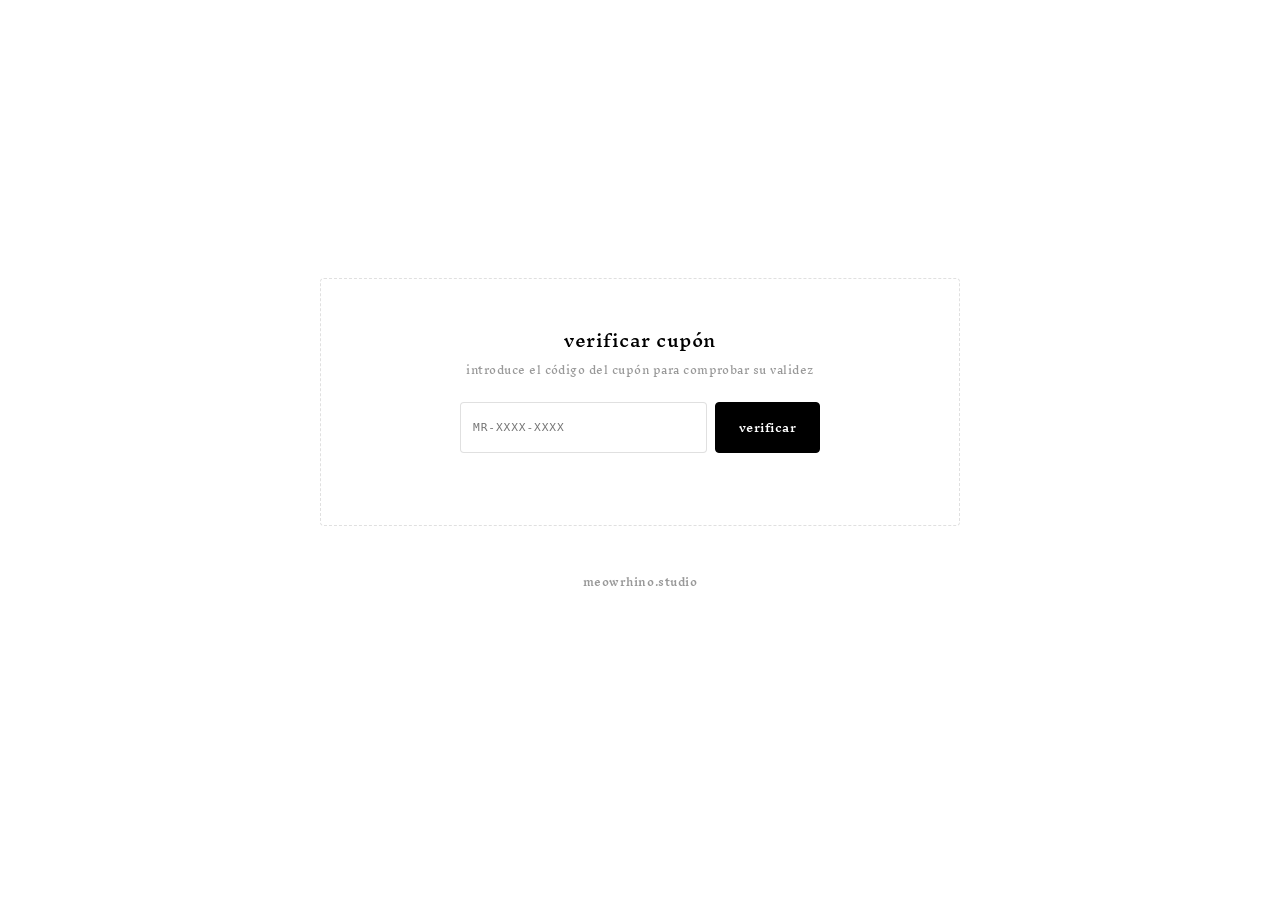
==== verificar.html @ 2e50a3ef "encuesta de satisfacción con cupones de descuento survey flow (domain validation → 5 questions → cou" ====
<!DOCTYPE html>
<html lang="es">
<head>
  <meta charset="UTF-8">
  <meta name="viewport" content="width=device-width, initial-scale=1.0">
  <title>verificar cupón · meowrhino.studio</title>
  <meta name="description" content="verifica tu cupón de descuento de meowrhino.studio">
  <link rel="icon" href="favicon.ico" type="image/x-icon">
  <link rel="preconnect" href="https://fonts.googleapis.com">
  <link rel="preconnect" href="https://fonts.gstatic.com" crossorigin>
  <link href="https://fonts.googleapis.com/css2?family=Inknut+Antiqua:wght@400;500;600;700&display=swap" rel="stylesheet">
  <link rel="stylesheet" href="styles.css">
</head>
<body>
  <div class="container">
    <div class="verify-card">
      <h3>verificar cupón</h3>
      <p>introduce el código del cupón para comprobar su validez</p>
      <div class="verify-input-group">
        <input type="text" id="codeInput" placeholder="MR-XXXX-XXXX">
        <button class="btn-primary" id="btnVerify">verificar</button>
      </div>
      <div id="verifyResult" class="verify-result" style="display:none;">
        <div class="result-status" id="resultStatus"></div>
        <div class="result-detail" id="resultDetail"></div>
      </div>
    </div>

    <div class="branding-badge">
      <a href="https://meowrhino.studio" target="_blank" rel="noopener">meowrhino.studio</a>
    </div>
  </div>

  <div id="notification" class="notification"></div>
  <script src="verificar.js"></script>
</body>
</html>
---- styles.css ----
* {
  margin: 0;
  padding: 0;
  box-sizing: border-box;
}

:root {
  --bg: #ffffff;
  --card: #ffffff;
  --text: #000000;
  --text-muted: #999999;
  --border: rgba(0, 0, 0, 0.12);
  --border-hover: rgba(0, 0, 0, 0.35);
  --success: #059669;
  --error: #dc2626;
  --radius: 4px;
  --shadow: 0 1px 2px rgba(0, 0, 0, 0.05);
  --shadow-hover: 0 4px 8px rgba(0, 0, 0, 0.08);
}

body {
  font-family: 'Inknut Antiqua', Georgia, 'Times New Roman', serif;
  background: var(--bg);
  color: var(--text);
  line-height: 1.6;
  letter-spacing: 0.03em;
  min-height: 100vh;
  display: flex;
  align-items: center;
  justify-content: center;
  padding: 2rem 1rem;
}

.container {
  width: 100%;
  max-width: 640px;
  margin: 0 auto;
}

/* Steps */
.step { display: none; }
.step.active { display: block; }

/* Domain Card (Step 1) */
.domain-card {
  background: var(--card);
  border: 1.5px dashed var(--border);
  border-radius: var(--radius);
  padding: 3rem 2rem;
  text-align: center;
}

.domain-card h3 {
  font-size: 1.05rem;
  font-weight: 500;
  margin-bottom: 0.5rem;
}

.domain-card p {
  color: var(--text-muted);
  font-size: 0.65rem;
  margin-bottom: 1.5rem;
}

.domain-input-group {
  display: flex;
  gap: 0.5rem;
  max-width: 400px;
  margin: 0 auto;
}

.domain-input-group input {
  flex: 1;
}

/* Survey Header */
.survey-header {
  text-align: center;
  margin-bottom: 1.5rem;
}

.survey-header h3 {
  font-size: 1.05rem;
  font-weight: 500;
  margin-bottom: 0.25rem;
}

.survey-domain {
  color: var(--text-muted);
  font-size: 0.65rem;
}

/* Question Cards */
.question-card {
  background: var(--card);
  border: 1px solid var(--border);
  border-radius: var(--radius);
  padding: 1.25rem;
  box-shadow: var(--shadow);
  margin-bottom: 1rem;
}

.question-card h4 {
  font-size: 0.75rem;
  font-weight: 600;
  margin-bottom: 0.75rem;
}

/* Rating Buttons */
.rating-buttons {
  display: flex;
  gap: 0.4rem;
  margin-bottom: 0.75rem;
}

.rating-btn {
  flex: 1;
  padding: 0.5rem 0;
  background: var(--card);
  border: 1px solid var(--border);
  border-radius: var(--radius);
  font-size: 0.7rem;
  font-weight: 600;
  font-family: inherit;
  letter-spacing: 0.03em;
  cursor: pointer;
  transition: all 0.2s ease;
  color: var(--text);
}

.rating-btn:hover {
  border-color: var(--border-hover);
}

.rating-btn.active {
  background: var(--text);
  color: var(--bg);
  border-color: var(--text);
}

/* Inputs & Textareas */
input[type="text"],
input[type="number"],
input[type="password"],
input[type="date"],
textarea {
  width: 100%;
  padding: 0.7rem 0.75rem;
  border: 1px solid var(--border);
  border-radius: var(--radius);
  font-size: 0.7rem;
  font-family: inherit;
  letter-spacing: 0.03em;
  background: white;
  color: var(--text);
}

input:focus,
textarea:focus {
  outline: none;
  border-color: var(--border-hover);
}

textarea {
  resize: vertical;
  min-height: 70px;
}

/* Buttons */
.btn-primary {
  padding: 0.6rem 1.4rem;
  background: var(--text);
  color: var(--bg);
  border: 1px solid var(--text);
  border-radius: var(--radius);
  font-size: 0.7rem;
  font-weight: 600;
  font-family: inherit;
  letter-spacing: 0.05em;
  cursor: pointer;
  transition: all 0.2s ease;
}

.btn-primary:hover {
  background: #333;
  border-color: #333;
}

.btn-primary:disabled {
  opacity: 0.5;
  cursor: not-allowed;
}

.btn-secondary {
  padding: 0.5rem 1.2rem;
  background: transparent;
  color: var(--text);
  border: 1px solid var(--border);
  border-radius: var(--radius);
  font-size: 0.65rem;
  font-weight: 600;
  font-family: inherit;
  letter-spacing: 0.05em;
  cursor: pointer;
  transition: all 0.2s ease;
}

.btn-secondary:hover {
  border-color: var(--border-hover);
}

.submit-wrap {
  text-align: center;
  margin-top: 0.5rem;
}

/* Coupon Card (Step 3) */
.coupon-card {
  background: var(--card);
  border: 1.5px solid var(--text);
  border-radius: var(--radius);
  padding: 2.5rem 2rem;
  text-align: center;
}

.coupon-label {
  font-size: 0.75rem;
  font-weight: 600;
  margin-bottom: 1.5rem;
}

.coupon-code {
  font-size: 1.4rem;
  font-weight: 700;
  letter-spacing: 0.1em;
  font-family: ui-monospace, 'Cascadia Code', 'Fira Code', monospace;
  margin-bottom: 0.5rem;
}

.coupon-discount {
  font-size: 0.8rem;
  font-weight: 600;
  margin-bottom: 1.5rem;
}

.coupon-instructions {
  font-size: 0.6rem;
  color: var(--text-muted);
  margin-bottom: 1.5rem;
  max-width: 380px;
  margin-left: auto;
  margin-right: auto;
}

/* Verify Card */
.verify-card {
  background: var(--card);
  border: 1.5px dashed var(--border);
  border-radius: var(--radius);
  padding: 3rem 2rem;
  text-align: center;
}

.verify-card h3 {
  font-size: 1.05rem;
  font-weight: 500;
  margin-bottom: 0.5rem;
}

.verify-card > p {
  color: var(--text-muted);
  font-size: 0.65rem;
  margin-bottom: 1.5rem;
}

.verify-input-group {
  display: flex;
  gap: 0.5rem;
  max-width: 360px;
  margin: 0 auto 1.5rem;
}

.verify-input-group input {
  flex: 1;
  text-transform: uppercase;
  font-family: ui-monospace, 'Cascadia Code', 'Fira Code', monospace;
  letter-spacing: 0.08em;
}

.verify-result {
  padding: 1.5rem;
  border: 1px solid var(--border);
  border-radius: var(--radius);
  max-width: 360px;
  margin: 0 auto;
}

.verify-result .result-status {
  font-size: 0.8rem;
  font-weight: 600;
  margin-bottom: 0.25rem;
}

.verify-result .result-detail {
  font-size: 0.65rem;
  color: var(--text-muted);
}

.verify-valid { border-color: var(--success); }
.verify-valid .result-status { color: var(--success); }

.verify-used,
.verify-invalid { border-color: var(--error); }
.verify-used .result-status,
.verify-invalid .result-status { color: var(--error); }

/* Admin */
.auth-card {
  background: var(--card);
  border: 1.5px dashed var(--border);
  border-radius: var(--radius);
  padding: 3rem 2rem;
  text-align: center;
}

.auth-card h3 {
  font-size: 1.05rem;
  font-weight: 500;
  margin-bottom: 1.5rem;
}

.auth-input-group {
  display: flex;
  gap: 0.5rem;
  max-width: 360px;
  margin: 0 auto;
}

.auth-input-group input {
  flex: 1;
}

.admin-header {
  display: flex;
  justify-content: space-between;
  align-items: center;
  margin-bottom: 1rem;
}

.admin-header h3 {
  font-size: 0.85rem;
  font-weight: 600;
}

/* Tabs */
.tab-bar {
  display: flex;
  gap: 0.25rem;
  margin-bottom: 1rem;
  border-bottom: 1px solid var(--border);
  padding-bottom: 0.5rem;
}

.tab-btn {
  padding: 0.4rem 0.8rem;
  background: transparent;
  border: 1px solid transparent;
  border-radius: var(--radius);
  font-size: 0.65rem;
  font-weight: 600;
  font-family: inherit;
  letter-spacing: 0.05em;
  cursor: pointer;
  color: var(--text-muted);
  transition: all 0.2s ease;
}

.tab-btn:hover {
  color: var(--text);
}

.tab-btn.active {
  color: var(--text);
  border-color: var(--border);
  background: var(--card);
}

.tab-panel { display: none; }
.tab-panel.active { display: block; }

/* Add client form */
.add-client-form {
  display: flex;
  gap: 0.5rem;
  margin-bottom: 1rem;
}

.add-client-form input {
  flex: 1;
}

/* Tables */
.admin-table-wrap {
  overflow-x: auto;
}

table {
  width: 100%;
  border-collapse: collapse;
  font-size: 0.6rem;
}

th, td {
  text-align: left;
  padding: 0.5rem 0.6rem;
  border-bottom: 1px solid var(--border);
}

th {
  font-weight: 600;
  color: var(--text-muted);
  font-size: 0.55rem;
  text-transform: uppercase;
  letter-spacing: 0.08em;
}

td {
  color: var(--text);
}

.btn-redeem {
  padding: 0.25rem 0.6rem;
  background: transparent;
  border: 1px solid var(--border);
  border-radius: var(--radius);
  font-size: 0.55rem;
  font-weight: 600;
  font-family: inherit;
  cursor: pointer;
  transition: all 0.2s ease;
  color: var(--text);
}

.btn-redeem:hover {
  border-color: var(--border-hover);
}

.badge-used {
  color: var(--text-muted);
  font-size: 0.55rem;
}

.empty-state {
  text-align: center;
  color: var(--text-muted);
  font-size: 0.65rem;
  padding: 2rem 1rem;
}

/* Survey detail (admin) */
.survey-comments {
  display: none;
  margin-top: 0.5rem;
  padding: 0.5rem;
  background: #fafafa;
  border-radius: var(--radius);
  font-size: 0.55rem;
  color: var(--text-muted);
}

.survey-comments.show { display: block; }

.btn-toggle-comments {
  background: none;
  border: none;
  font-size: 0.55rem;
  color: var(--text-muted);
  cursor: pointer;
  font-family: inherit;
  text-decoration: underline;
}

/* Notifications */
.notification {
  position: fixed;
  bottom: 1.5rem;
  right: 1.5rem;
  background: var(--card);
  border: 1px solid var(--border);
  border-radius: var(--radius);
  padding: 0.65rem 1rem;
  box-shadow: var(--shadow-hover);
  max-width: 360px;
  font-size: 0.65rem;
  font-family: inherit;
  letter-spacing: 0.03em;
  opacity: 0;
  transform: translateY(0.5rem);
  transition: all 0.3s ease;
  z-index: 1000;
}

.notification.show {
  opacity: 1;
  transform: translateY(0);
}

.notification-success { border-left: 3px solid var(--success); }
.notification-error { border-left: 3px solid var(--error); }
.notification-info { border-left: 3px solid var(--text); }

/* Branding */
.branding-badge {
  margin: 3rem 0 2rem;
  text-align: center;
  font-size: 0.65rem;
}

.branding-badge a {
  color: var(--text-muted);
  font-weight: 600;
  text-decoration: none;
  transition: color 0.2s ease;
  letter-spacing: 0.05em;
}

.branding-badge a:hover {
  color: var(--text);
}

/* Responsive */
@media (max-width: 768px) {
  body { padding: 1rem 0.75rem; }

  .domain-card,
  .verify-card,
  .auth-card { padding: 2rem 1rem; }

  .domain-input-group,
  .verify-input-group,
  .auth-input-group,
  .add-client-form {
    flex-direction: column;
  }

  .rating-buttons {
    flex-wrap: wrap;
  }

  .rating-btn {
    min-width: calc(33% - 0.3rem);
  }

  .notification {
    right: 1rem;
    left: 1rem;
    max-width: none;
  }
}

@media (max-width: 640px) {
  .branding-badge { margin: 2rem 0 1.5rem; }
}
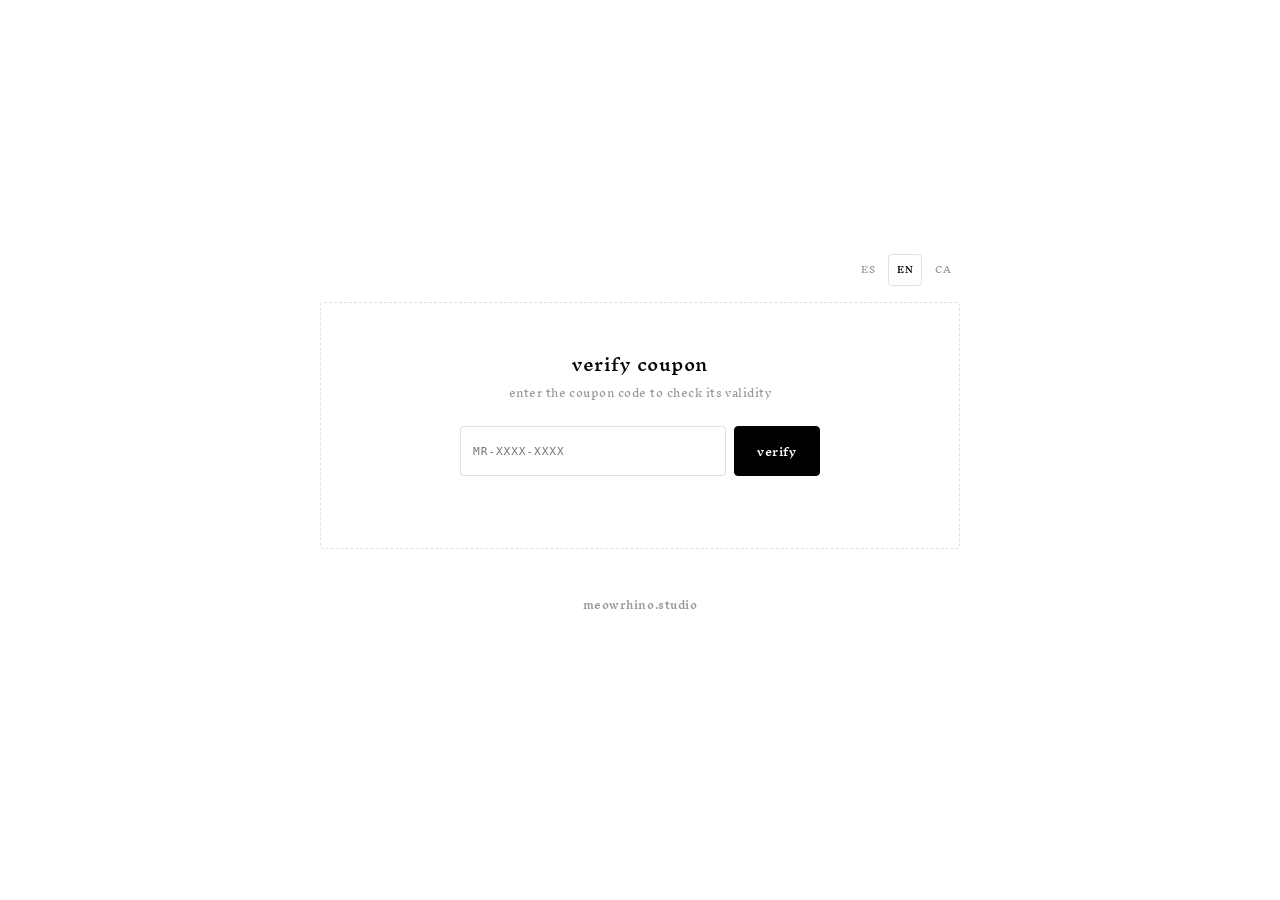
==== commit 4c0c7f70: "add i18n support (ES/EN/CA) with auto-detection and manual selector - shared i18n.js with translatio" ====
--- a/verificar.html
+++ b/verificar.html
@@ -13,12 +13,19 @@
 </head>
 <body>
   <div class="container">
+
+    <div class="lang-selector">
+      <button class="lang-btn" data-lang="es">ES</button>
+      <button class="lang-btn" data-lang="en">EN</button>
+      <button class="lang-btn" data-lang="ca">CA</button>
+    </div>
+
     <div class="verify-card">
-      <h3>verificar cupón</h3>
-      <p>introduce el código del cupón para comprobar su validez</p>
+      <h3 data-i18n="verifyTitle">verificar cupón</h3>
+      <p data-i18n="verifySubtitle">introduce el código del cupón para comprobar su validez</p>
       <div class="verify-input-group">
-        <input type="text" id="codeInput" placeholder="MR-XXXX-XXXX">
-        <button class="btn-primary" id="btnVerify">verificar</button>
+        <input type="text" id="codeInput" data-i18n-placeholder="codePlaceholder" placeholder="MR-XXXX-XXXX">
+        <button class="btn-primary" id="btnVerify" data-i18n="verify">verificar</button>
       </div>
       <div id="verifyResult" class="verify-result" style="display:none;">
         <div class="result-status" id="resultStatus"></div>
@@ -32,6 +39,7 @@
   </div>
 
   <div id="notification" class="notification"></div>
+  <script src="i18n.js"></script>
   <script src="verificar.js"></script>
 </body>
 </html>
--- a/styles.css
+++ b/styles.css
@@ -93,10 +93,9 @@
 /* Question Cards */
 .question-card {
   background: var(--card);
-  border: 1px solid var(--border);
+  border: none;
   border-radius: var(--radius);
   padding: 1.25rem;
-  box-shadow: var(--shadow);
   margin-bottom: 1rem;
 }
 
@@ -223,24 +222,26 @@
   text-align: center;
 }
 
+.coupon-discount {
+  font-size: 2.2rem;
+  font-weight: 700;
+  letter-spacing: 0.03em;
+  margin-bottom: 0.75rem;
+}
+
 .coupon-label {
-  font-size: 0.75rem;
-  font-weight: 600;
+  font-size: 0.7rem;
+  font-weight: 500;
+  color: var(--text-muted);
   margin-bottom: 1.5rem;
 }
 
 .coupon-code {
-  font-size: 1.4rem;
-  font-weight: 700;
+  font-size: 0.85rem;
+  font-weight: 600;
   letter-spacing: 0.1em;
   font-family: ui-monospace, 'Cascadia Code', 'Fira Code', monospace;
   margin-bottom: 0.5rem;
-}
-
-.coupon-discount {
-  font-size: 0.8rem;
-  font-weight: 600;
-  margin-bottom: 1.5rem;
 }
 
 .coupon-instructions {
@@ -509,6 +510,37 @@
 .notification-error { border-left: 3px solid var(--error); }
 .notification-info { border-left: 3px solid var(--text); }
 
+/* Language Selector */
+.lang-selector {
+  display: flex;
+  justify-content: flex-end;
+  gap: 0.25rem;
+  margin-bottom: 1rem;
+}
+
+.lang-btn {
+  padding: 0.2rem 0.5rem;
+  background: transparent;
+  border: 1px solid transparent;
+  border-radius: var(--radius);
+  font-size: 0.55rem;
+  font-weight: 600;
+  font-family: inherit;
+  letter-spacing: 0.05em;
+  cursor: pointer;
+  color: var(--text-muted);
+  transition: all 0.2s ease;
+}
+
+.lang-btn:hover {
+  color: var(--text);
+}
+
+.lang-btn.active {
+  color: var(--text);
+  border-color: var(--border);
+}
+
 /* Branding */
 .branding-badge {
   margin: 3rem 0 2rem;
